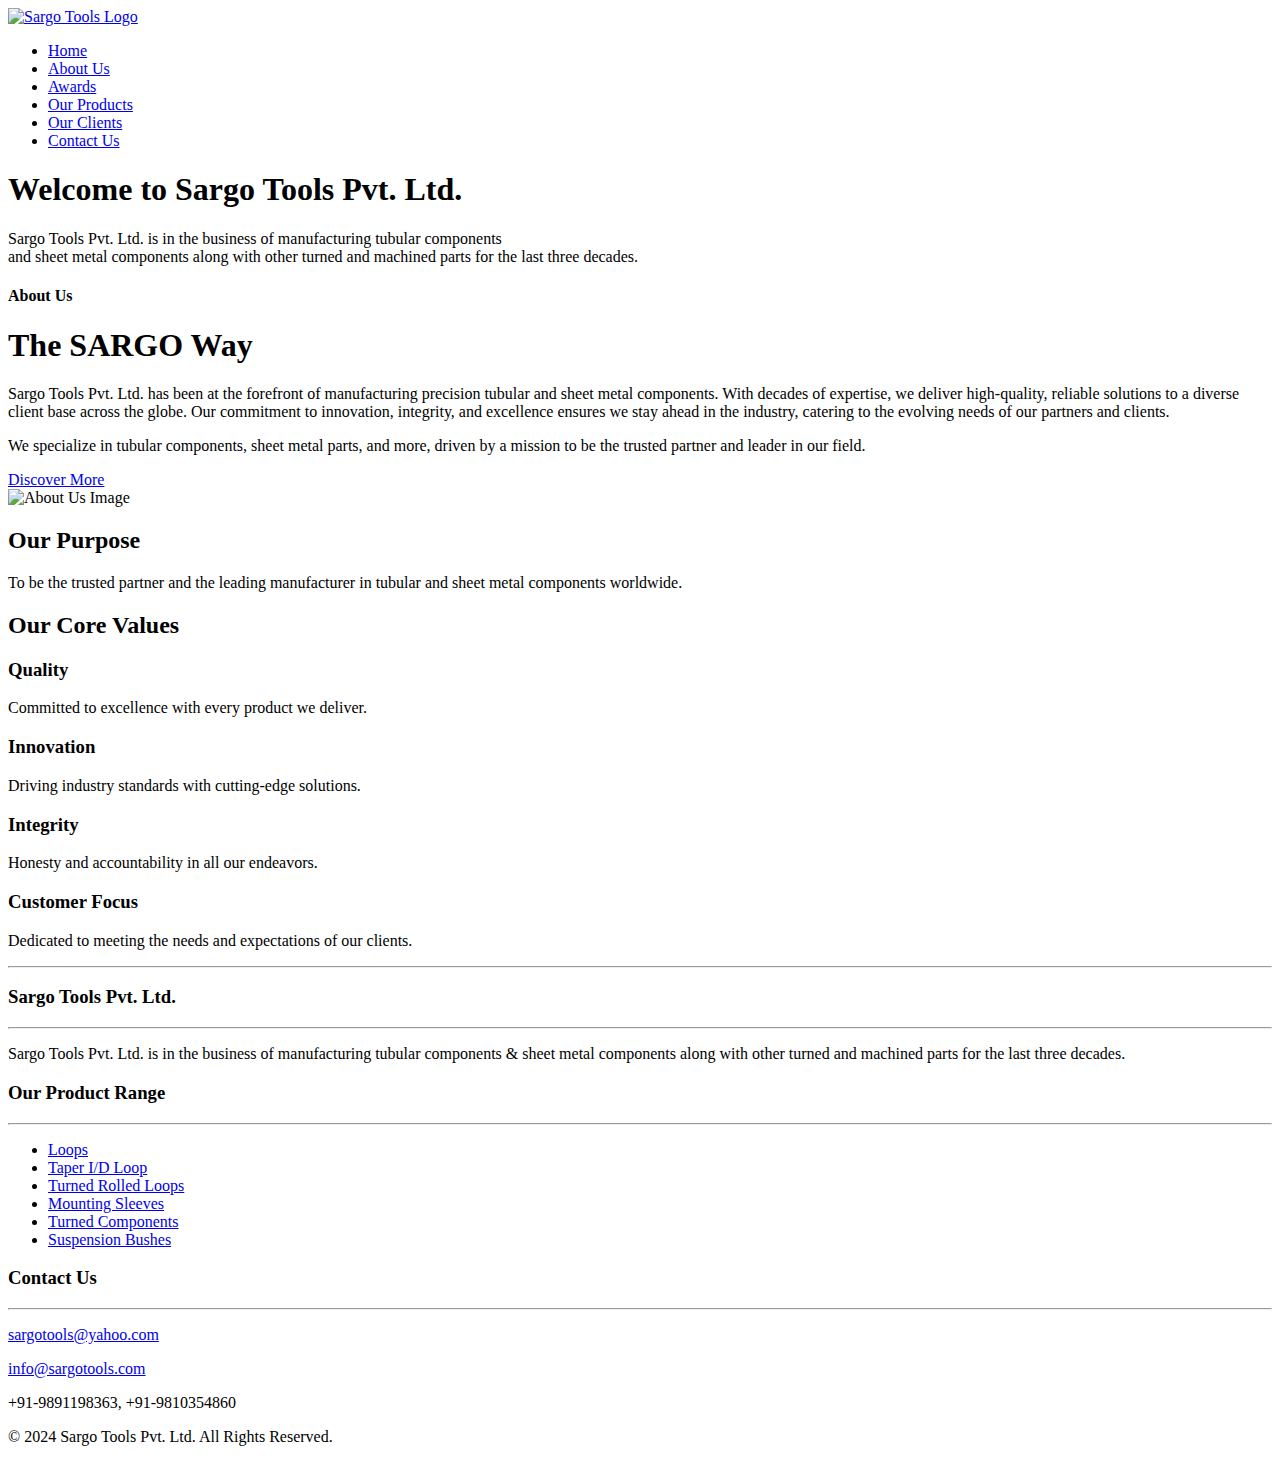
==== index.html @ a852495d "Add files via upload" ====
<!DOCTYPE html>
<html lang="en">
<head>
    <meta charset="UTF-8">
    <meta name="viewport" content="width=device-width, initial-scale=1.0">
    <title>Welcome to Sargo Tools Pvt. Ltd.</title>
    <link rel="stylesheet" href="css/styles.css">
    <link rel="stylesheet" href="css/index.css">
    <link href="https://fonts.googleapis.com/css2?family=Pacifico&display=swap" rel="stylesheet">
</head>
<body>
    <header>
        <div class="logo-container">
            <a href="index.html">
                <img src="images/logo.png" alt="Sargo Tools Logo" class="logo">
            </a>
        </div>
        <nav>
            <ul class="nav-list">
                <li><a href="index.html">Home</a></li>
                <li><a href="about.html">About Us</a></li>
                <li><a href="awards.html">Awards</a></li>
                <li><a href="products.html">Our Products</a></li>
                <li><a href="clients.html">Our Clients</a></li>
                <li><a href="contact.html">Contact Us</a></li>
            </ul>
        </nav>
    </header>
    <main>
        <!-- Hero Section -->
        <section class="hero-section">
            <div class="hero-text">
                <h1 class="animated-text">Welcome to Sargo Tools Pvt. Ltd.</h1>
                <p class="animated-paragraph">
                    Sargo Tools Pvt. Ltd. is in the business of manufacturing tubular components
                    <br> and sheet metal components along with other turned and machined parts for
                      the last three decades.
                </p>
            </div>
        </section>
      
        <!-- About Us Section -->
        <section class="about-us-section">
            <div class="about-container">
                <div class="about-content">
                    <h4>About Us</h4>
                    <h1>The SARGO Way</h1>
                    <p>Sargo Tools Pvt. Ltd. has been at the forefront of manufacturing precision tubular and sheet metal components. With decades of expertise, we deliver high-quality, reliable solutions to a diverse client base across the globe. Our commitment to innovation, integrity, and excellence ensures we stay ahead in the industry, catering to the evolving needs of our partners and clients.</p>
                    <p>We specialize in tubular components, sheet metal parts, and more, driven by a mission to be the trusted partner and leader in our field.</p>
                    <a href="about.html" class="btn-secondary">Discover More</a>
                </div>
                <div class="about-image">
                    <img src="images/about.jpg" alt="About Us Image">
                </div>
            </div>
        </section>

        <!-- Purpose Section -->
        <section class="purpose-section">
            <div class="overlay">
                <h2>Our Purpose</h2>
                <p>To be the trusted partner and the leading manufacturer in tubular and sheet metal components worldwide.</p>
            </div>
        </section>
        
        <!-- Core Values Section -->
        <section class="values-section">
            <h2>Our Core Values</h2>
            <div class="values-grid">
                <div class="value-card">
                    <h3>Quality</h3>
                    <p>Committed to excellence with every product we deliver.</p>
                </div>
                <div class="value-card">
                    <h3>Innovation</h3>
                    <p>Driving industry standards with cutting-edge solutions.</p>
                </div>
                <div class="value-card">
                    <h3>Integrity</h3>
                    <p>Honesty and accountability in all our endeavors.</p>
                </div>
                <div class="value-card">
                    <h3>Customer Focus</h3>
                    <p>Dedicated to meeting the needs and expectations of our clients.</p>
                </div>
            </div>
        </section>
    </main>
    <footer>
        <hr class="footer-underline">
        <div class="footer-container">
            <div class="footer-section">
                <h3>Sargo Tools Pvt. Ltd.</h3>
                <hr class="footer-underline">
                <p>Sargo Tools Pvt. Ltd. is in the business of manufacturing tubular components & sheet metal components along with other turned and machined parts for the last three decades.</p>
            </div>
            <div class="footer-section">
                <h3>Our Product Range</h3>
                <hr class="footer-underline">
                <ul>
                    <li><a href="products.html#loops">Loops</a></li>
                    <li><a href="products.html#taper-id-loop">Taper I/D Loop</a></li>
                    <li><a href="products.html#turned-rolled-loops">Turned Rolled Loops</a></li>
                    <li><a href="products.html#mounting-sleeves">Mounting Sleeves</a></li>
                    <li><a href="products.html#turned-components">Turned Components</a></li>
                    <li><a href="products.html#suspension-bushes">Suspension Bushes</a></li>
                </ul>
            </div>
            <div class="footer-section">
                <h3>Contact Us</h3>
                <hr class="footer-underline">
                <!-- <p>
                    <i class="icon-address"></i>
                    <a href="contact.html#unit1-map">Sargo Tools Pvt. Ltd. - Unit 1</a><br>
                    12/2, Mathura Road, Faridabad, Haryana - 121003
                </p>
                <p>
                    <i class="icon-address"></i>
                    <a href="contact.html#unit2-map">Sargo Tools Pvt. Ltd. - Unit 2</a><br>
                    Vill. JATOLA, TATARPUR Ind. Area, Palwal, Haryana - 121102
                </p> -->
                <p>
                    <i class="icon-email"></i>
                    <a href="mailto:sargotools@yahoo.com">sargotools@yahoo.com</a>
                </p>
                <p>
                    <i class="icon-email"></i>
                    <a href="mailto:info@sargotools.com">info@sargotools.com</a>
                </p>
                <p>
                    <i class="icon-phone"></i>
                    +91-9891198363, +91-9810354860
                </p>
            </div>
        </div>
        <div class="footer-bottom">
            <p>&copy; 2024 Sargo Tools Pvt. Ltd. All Rights Reserved.</p>
        </div>
    </footer>
    <script src="js/index.js"></script>
</body>
</html>
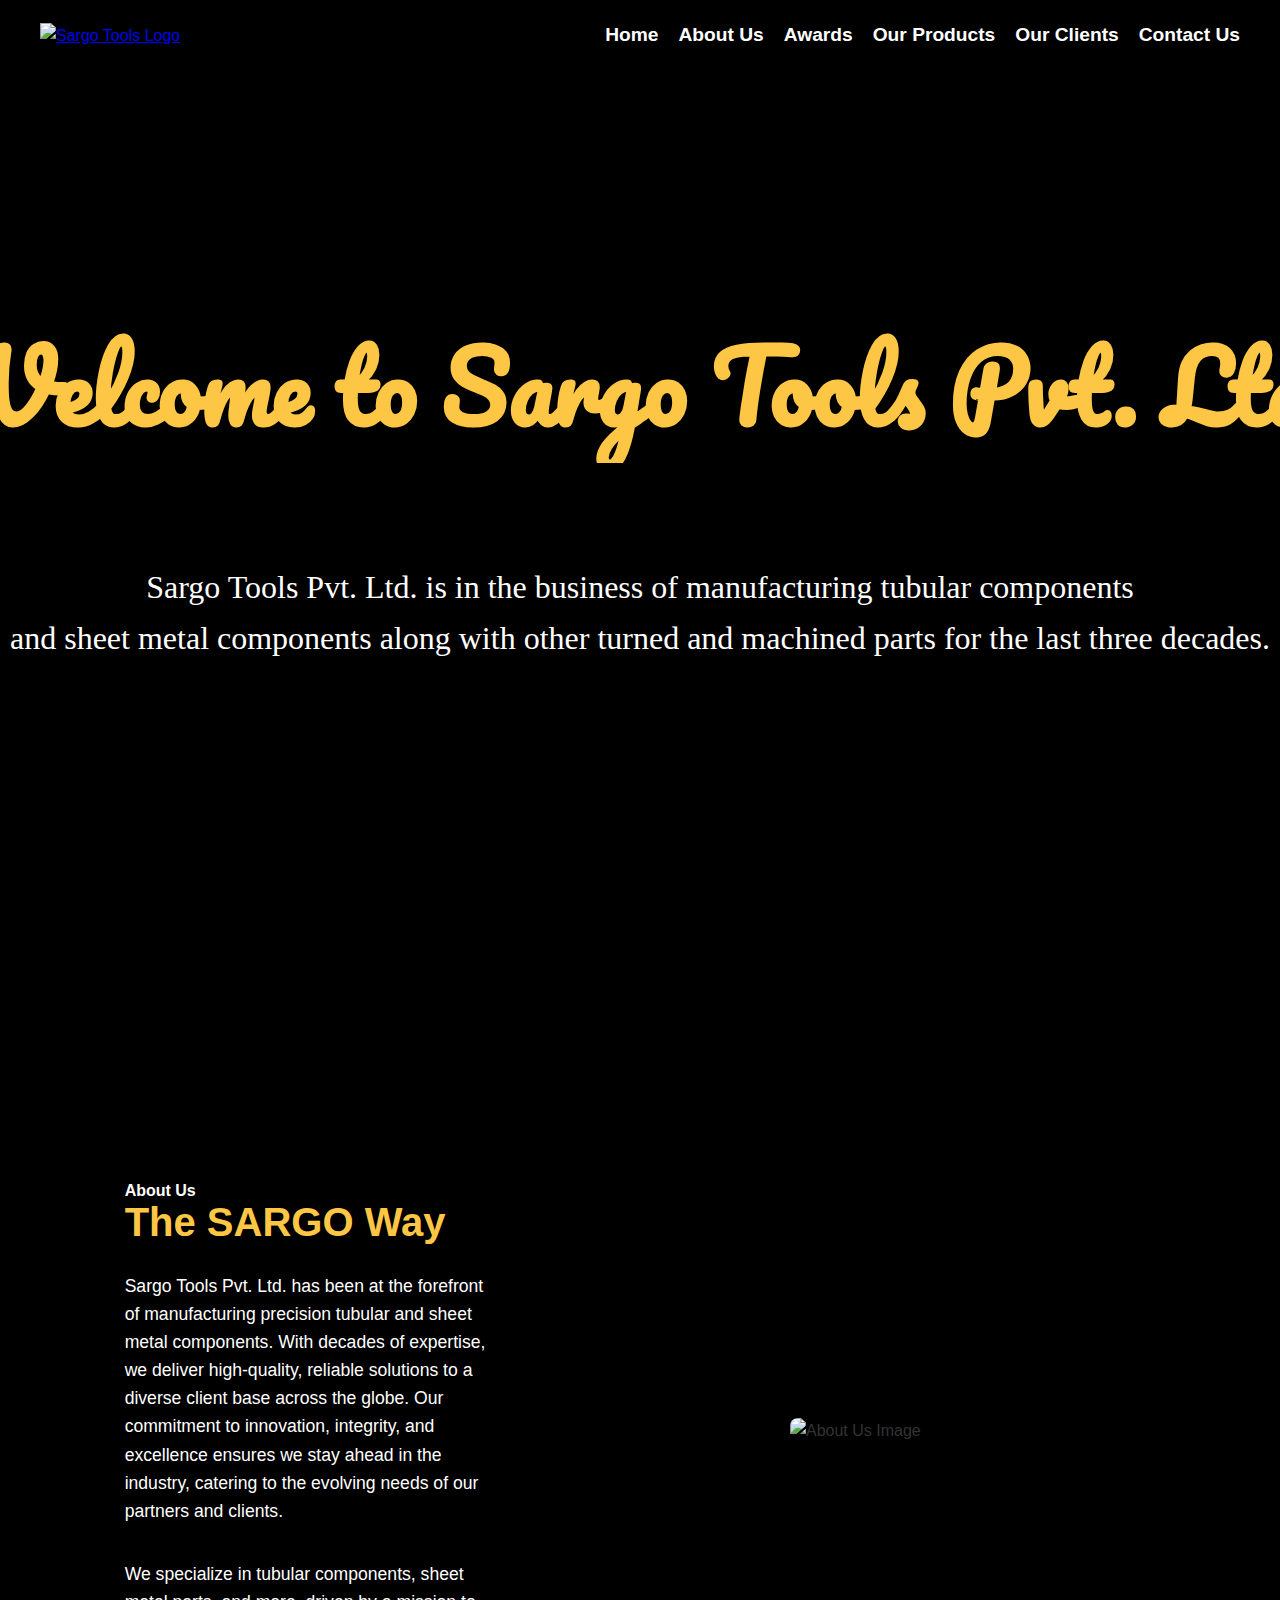
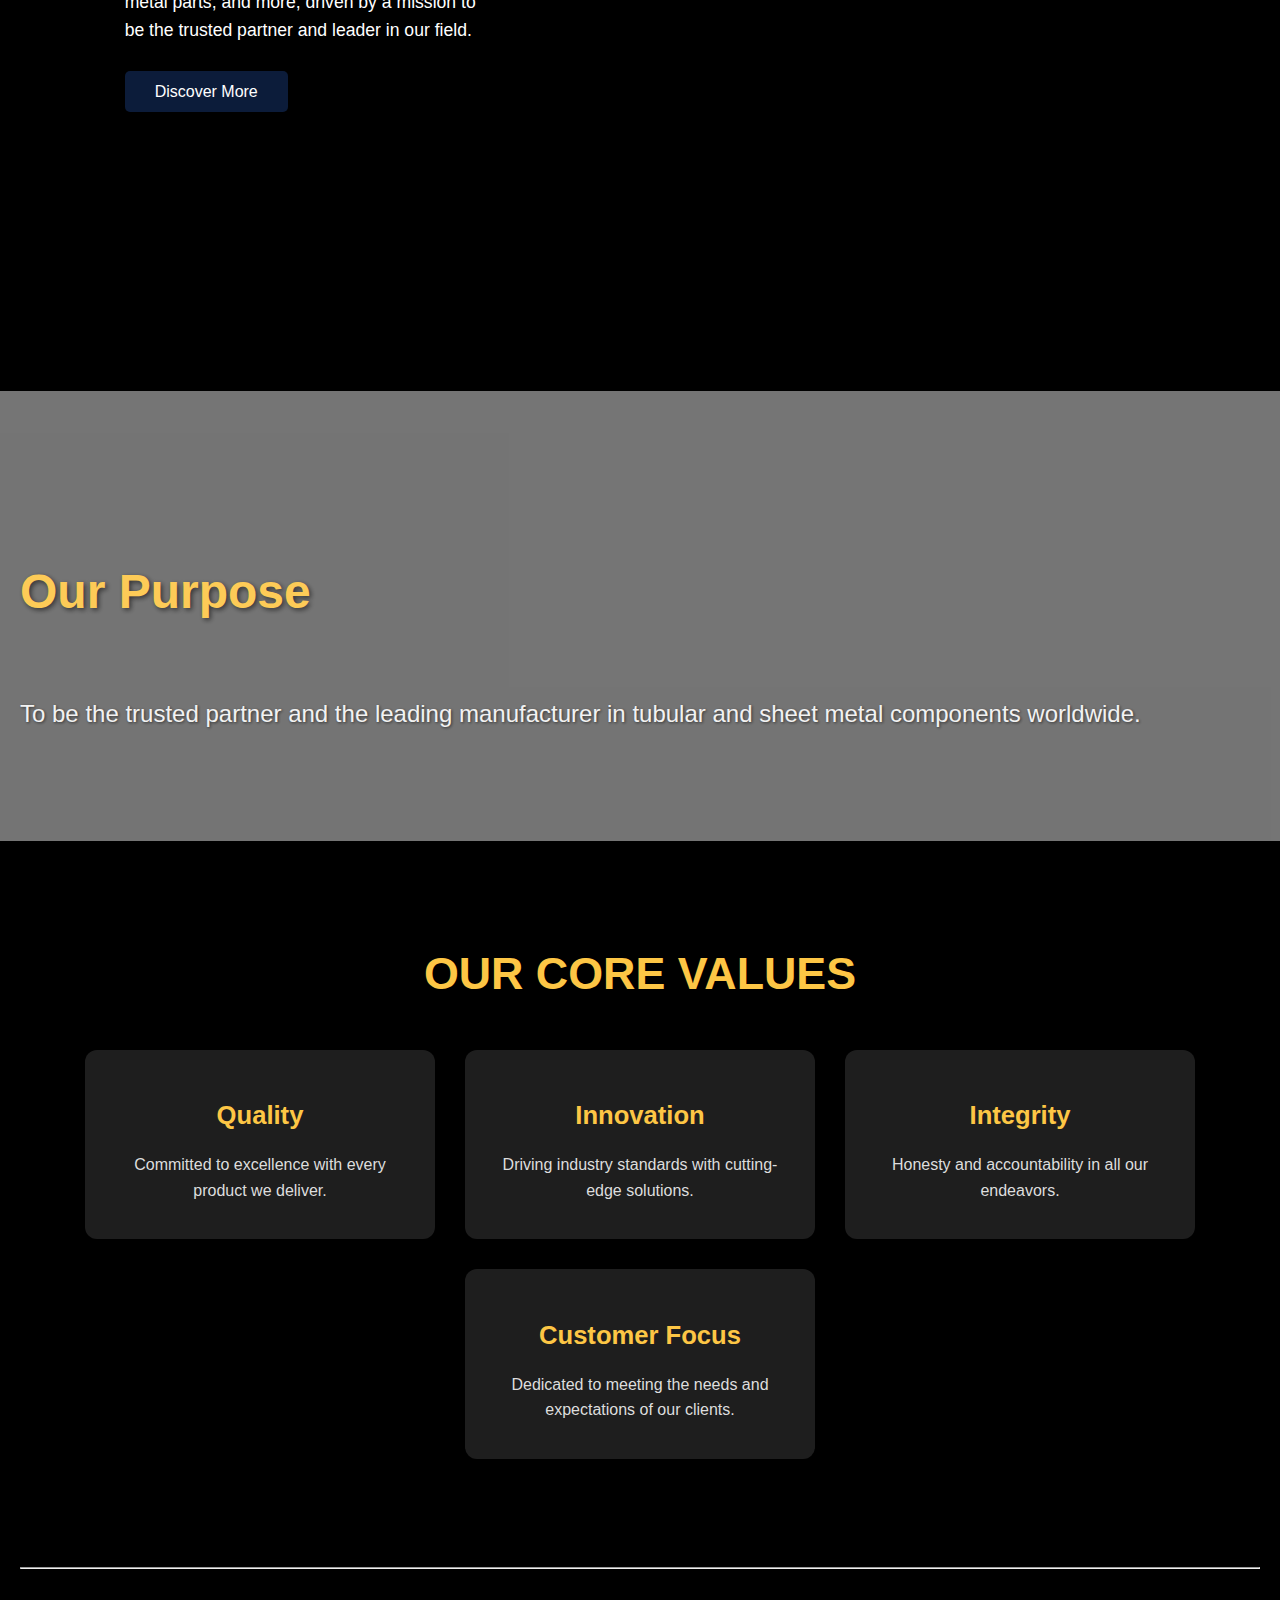
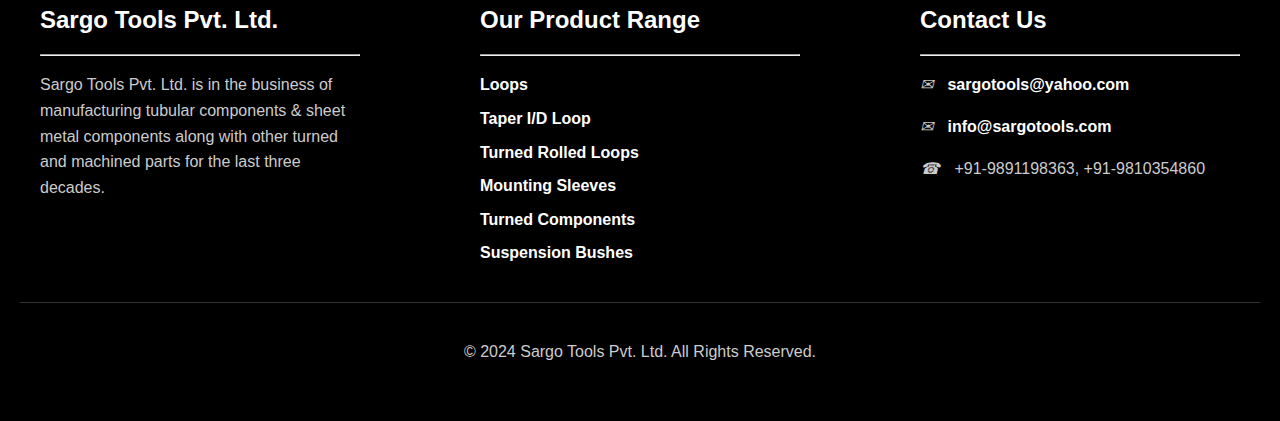
==== commit 3d64d69c: "Update index.html" ====
--- a/index.html
+++ b/index.html
@@ -4,15 +4,15 @@
     <meta charset="UTF-8">
     <meta name="viewport" content="width=device-width, initial-scale=1.0">
     <title>Welcome to Sargo Tools Pvt. Ltd.</title>
-    <link rel="stylesheet" href="css/styles.css">
-    <link rel="stylesheet" href="css/index.css">
+<!--     <link rel="stylesheet" href="css/styles.css"> -->
+    <link rel="stylesheet" href="index.css">
     <link href="https://fonts.googleapis.com/css2?family=Pacifico&display=swap" rel="stylesheet">
 </head>
 <body>
     <header>
         <div class="logo-container">
             <a href="index.html">
-                <img src="images/logo.png" alt="Sargo Tools Logo" class="logo">
+                <img src="logo.png" alt="Sargo Tools Logo" class="logo">
             </a>
         </div>
         <nav>
@@ -50,7 +50,7 @@
                     <a href="about.html" class="btn-secondary">Discover More</a>
                 </div>
                 <div class="about-image">
-                    <img src="images/about.jpg" alt="About Us Image">
+                    <img src="about.jpg" alt="About Us Image">
                 </div>
             </div>
         </section>
--- a/index.css
+++ b/index.css
@@ -0,0 +1,502 @@
+/* Reset and Base Styles */
+body {
+    margin: 0;
+    font-family: 'Arial', sans-serif;
+    line-height: 1.6;
+    color: #333;
+    transition: background-color 0.5s, color 0.5s;
+}
+
+/* Header and Navigation */
+header {
+    display: flex;
+    justify-content: space-between;
+    align-items: center;
+    padding: 20px 40px;
+    background: black;
+    box-shadow: 0 4px 10px rgba(0, 0, 0, 0.3);
+}
+
+.logo-container img {
+    max-height: 80px;
+    transition: transform 0.3s ease-in-out;
+}
+
+.logo-container img:hover {
+    transform: scale(1.1);
+}
+
+nav ul {
+    display: flex;
+    list-style: none;
+    padding: 0;
+    margin: 0;
+}
+
+nav ul li {
+    margin-left: 20px;
+}
+
+nav ul li a {
+    color: #ffffff;
+    text-decoration: none;
+    font-weight: bold;
+    font-size: 1.2em;
+    transition: color 0.3s;
+}
+
+nav ul li a:hover {
+    color: #fdc645;
+}
+
+/* Hero Carousel */
+/* .hero-carousel {
+    position: relative;
+    height: 1100px;
+    margin-top: 0px;
+    overflow: hidden;
+    display: flex;
+    align-items: center;
+}
+
+.carousel-slide {
+    position: absolute;
+    width: 100%;
+    height: 100%;
+    transition: transform 1s ease-in-out;
+    display: flex;
+    align-items: center;
+    justify-content: center;
+}
+
+.carousel-caption {
+    position: absolute;
+    bottom: 20px;
+    left: 20px;
+    color: #fff;
+    background: rgba(0, 0, 0, 0.6);
+    padding: 15px;
+    border-radius: 5px;
+}
+
+.hero-carousel img {
+    width: 100%;
+    height: 100%;
+    object-fit: cover;
+} */
+/* Hero Section */
+.hero-section {
+    position: relative;
+    height: 800px; /* Adjust height as needed */
+    background-color: #000000;
+    color: #fff;
+    display: flex;
+    justify-content: center;
+    align-items: center;
+    flex-direction: column;
+    text-align: center;
+    padding: 0 20px;
+    overflow: hidden;
+}
+
+.hero-text h1 {
+    font-family: 'Pacifico', cursive; /* Use a cursive font */
+    font-size: 6rem; /* Adjust font size */
+    color: #fdc645;
+    text-shadow: 0 3px 6px rgba(0, 0, 0, 0.5);
+    animation: typing-heading 5s steps(40, end), blink 0.1s step-end infinite;
+    white-space: nowrap;
+    overflow: hidden;
+    /* border-right: 4px solid rgba(253, 198, 69, 0.75); Simulates a blinking cursor */
+    display: inline-block;
+    margin-bottom: 60px;
+}
+
+.animated-paragraph {
+    font-family: 'Ariel', cursive; /* Same font as heading */
+    font-size: 2rem;
+    color: #ffffff; /* Match color with heading */
+    text-shadow: 0 3px 6px rgba(0, 0, 0, 0.5);
+    max-width: 1200; /* Restrict paragraph width */
+    line-height: 1.6;
+    animation: typing-paragraph 2.5s steps(240, end), blink 0.8s step-end infinite; /* Longer duration for full rendering */
+    white-space: nowrap;
+    overflow: hidden;
+    /* border-right: 4px solid rgba(253, 198, 69, 0.75); Simulates a blinking cursor */
+}
+
+/* Animations */
+@keyframes typing-heading {
+    from {
+        width: 0;
+    }
+    to {
+        width: 100%; /* Matches the width of the heading */
+    }
+}
+
+@keyframes typing-paragraph {
+    from {
+        width: 0;
+    }
+    to {
+        width: 100%; /* Matches the full width of the paragraph */
+    }
+}
+
+@keyframes blink {
+    from {
+        border-color: rgba(253, 198, 69, 0.75);
+    }
+    to {
+        border-color: transparent;
+    }
+}
+
+
+
+
+@keyframes fadeInUp {
+    from {
+        opacity: 0;
+        transform: translateY(20px);
+    }
+    to {
+        opacity: 1;
+        transform: translateY(0);
+    }
+}
+
+
+/* About Us Section */
+.about-us-section {
+    display: flex;
+    padding: 60px 20px;
+    gap: 40px;
+    height: 1000px;
+    align-items: center;
+    justify-content: center;
+    flex-wrap: wrap;
+    background-color: #000000;
+}
+
+.about-container {
+    display: flex;
+    flex-wrap: wrap;
+    gap: 300px;
+    align-items: center;
+    justify-content: center;
+    max-width: 1200px;
+}
+
+.about-content {
+    max-width: 600px;
+    flex: 1;
+}
+
+.about-content h1 {
+    font-size: 2.5em;
+    margin-bottom: 15px;color: #fdc645;
+}
+
+.about-content h4 {
+    font-size: 1em;
+    margin-bottom: -40px;
+    color: rgb(255, 255, 255);
+}
+
+.about-content p {
+    margin-bottom: 35px;
+    font-size: 1.1em;
+    line-height: 1.6;
+    color: #ffffff
+    
+}
+
+.about-content .btn-secondary {
+    padding: 12px 30px;
+    background-color: #0c1c3a;
+    color: #fff;
+    text-decoration: none;
+    border-radius: 5px;
+    transition: background-color 0.3s, transform 0.3s;
+}
+
+.about-content .btn-secondary:hover {
+    background-color: #fdc645;
+    transform: translateY(-2px);
+}
+
+.about-image {
+    flex: 1;
+    max-width: 500px;
+}
+
+.about-image img {
+    max-width: 100%;
+    border-radius: 8px;
+    box-shadow: 0 4px 8px rgba(0, 0, 0, 0.3);
+ }
+
+
+/* Animations */
+@keyframes fadeInDown {
+    from {
+        opacity: 0;
+        transform: translateY(-20px);
+    }
+    to {
+        opacity: 1;
+        transform: translateY(0);
+    }
+}
+
+@keyframes fadeInUp {
+    from {
+        opacity: 0;
+        transform: translateY(20px);
+    }
+    to {
+        opacity: 1;
+        transform: translateY(0);
+    }
+}
+
+
+/* Purpose Section */
+.purpose-section {
+    position: relative;
+    height: 450px;
+    background-image: url('../images/purpose2.jpeg');
+    background-size: cover;
+    background-position: center;
+    background-repeat: no-repeat;
+    display: flex;
+    opacity: 0.9;
+    justify-content: left;
+    align-items: left;
+    padding: 0 50px;
+}
+
+.purpose-section .overlay {
+    position: absolute;
+    top: 0;
+    left: 0;
+    width: 100%;
+    height: 100%;
+    background: rgba(0, 0, 0, 0.6);
+    display: flex;
+    flex-direction: column;
+    justify-content: center;
+    text-align: left;
+    padding: 20px;
+    animation: fadeIn 1.2s ease-in-out;
+}
+
+.purpose-section h2 {
+    font-size: 3rem;
+    font-weight: bold;
+    color: #fdc645;
+    text-shadow: 2px 2px 5px rgba(0, 0, 0, 0.7);
+}
+
+.purpose-section p {
+    font-size: 1.5rem;
+    line-height: 1.6;
+    color: #f1f1f1;
+    text-shadow: 1px 1px 3px rgba(0, 0, 0, 0.7);
+}
+
+/* Core Values Section */
+.values-section {
+    padding: 60px 20px;
+    background: black;
+    text-align: center;
+    color: #ffffff;
+}
+
+.values-section h2 {
+    font-size: 2.8em;
+    margin-bottom: 40px;
+    text-transform: uppercase;
+    color: #fdc645;
+    animation: fadeIn 1.2s ease-in-out;
+}
+
+.values-grid {
+    display: flex;
+    gap: 30px;
+    justify-content: center;
+    flex-wrap: wrap;
+}
+
+.value-card {
+    background: #1e1e1e;
+    padding: 20px 25px;
+    border-radius: 12px;
+    text-align: center;
+    width: 300px;
+    box-shadow: 0 8px 15px rgba(0, 0, 0, 0.5);
+    transition: transform 0.3s, box-shadow 0.3s;
+}
+
+.value-card:hover {
+    transform: translateY(-10px);
+    box-shadow: 0 12px 20px rgba(0, 0, 0, 0.8);
+    border: 2px solid #fdc645;
+}
+
+.value-card h3 {
+    margin-bottom: 15px;
+    font-size: 1.6em;
+    color: #fdc645;
+}
+
+.value-card p {
+    font-size: 1em;
+    color: #dddddd;
+}
+
+/* Footer */
+footer {
+    background-color: #000000; /* Dark background */
+    color: #f1f1f1; /* Light text */
+    padding: 40px 20px;
+}
+
+.footer-container {
+    display: flex;
+    justify-content: space-between;
+    flex-wrap: wrap;
+    gap: 120px;
+    max-width: 1200px;
+    margin: 0 auto;
+}
+
+.footer-section {
+    flex: 1;
+    min-width: 300px;
+}
+
+.footer-section h3 {
+    font-size: 1.5em;
+    color: #ffffff;
+    margin-bottom: 15px;
+}
+
+.footer-section p,
+.footer-section li {
+    font-size: 1em;
+    color: #cccccc;
+    line-height: 1.6;
+}
+
+.footer-section ul {
+    list-style: none;
+    padding: 0;
+}
+
+.footer-section ul li {
+    margin-bottom: 8px;
+}
+
+.footer-section ul li a,
+.footer-section p a {
+    color: #ffffff; /* Yellow link color */
+    text-decoration: none;
+    font-weight: bold;
+}
+
+.footer-section ul li a:hover,
+.footer-section p a:hover {
+    color: #fdc645; /* Highlight white on hover */
+    text-decoration: underline;
+    
+}
+
+.footer-bottom {
+    text-align: center;
+    border-top: 1px solid #333;
+    padding-top: 20px;
+    margin-top: 20px;
+    color: #cccccc;
+}
+
+.footer-bottom a {
+    color: #fdc645;
+    text-decoration: none;
+    font-weight: bold;
+}
+
+.footer-bottom a:hover {
+    text-decoration: underline;
+}
+
+.footer-links {
+    margin-top: 10px;
+}
+
+.footer-links a {
+    color: #cccccc;
+    text-decoration: none;
+    margin: 0 5px;
+}
+
+.footer-links a:hover {
+    color: #ffffff;
+    text-decoration: underline;
+}
+
+/* Icons */
+.icon-address:before {
+    content: '\1F3E0'; /* Unicode for house icon */
+    margin-right: 10px;
+}
+
+.icon-email:before {
+    content: '\2709'; /* Unicode for envelope icon */
+    margin-right: 10px;
+}
+
+.icon-phone:before {
+    content: '\260E'; /* Unicode for telephone icon */
+    margin-right: 10px;
+}
+
+/* Animations */
+@keyframes fadeInUp {
+    from {
+        opacity: 0;
+        transform: translateY(20px);
+    }
+    to {
+        opacity: 1;
+        transform: translateY(0);
+    }
+}
+@keyframes typing-heading {
+    from {
+        width: 0;
+    }
+    to {
+        width: 100%;
+    }
+}
+
+@keyframes typing-paragraph {
+    from {
+        width: 0;
+    }
+    to {
+        width: 100%;
+    }
+}
+
+@keyframes blink {
+    from {
+        border-color: rgba(253, 198, 69, 0.75);
+    }
+    to {
+        border-color: transparent;
+    }
+}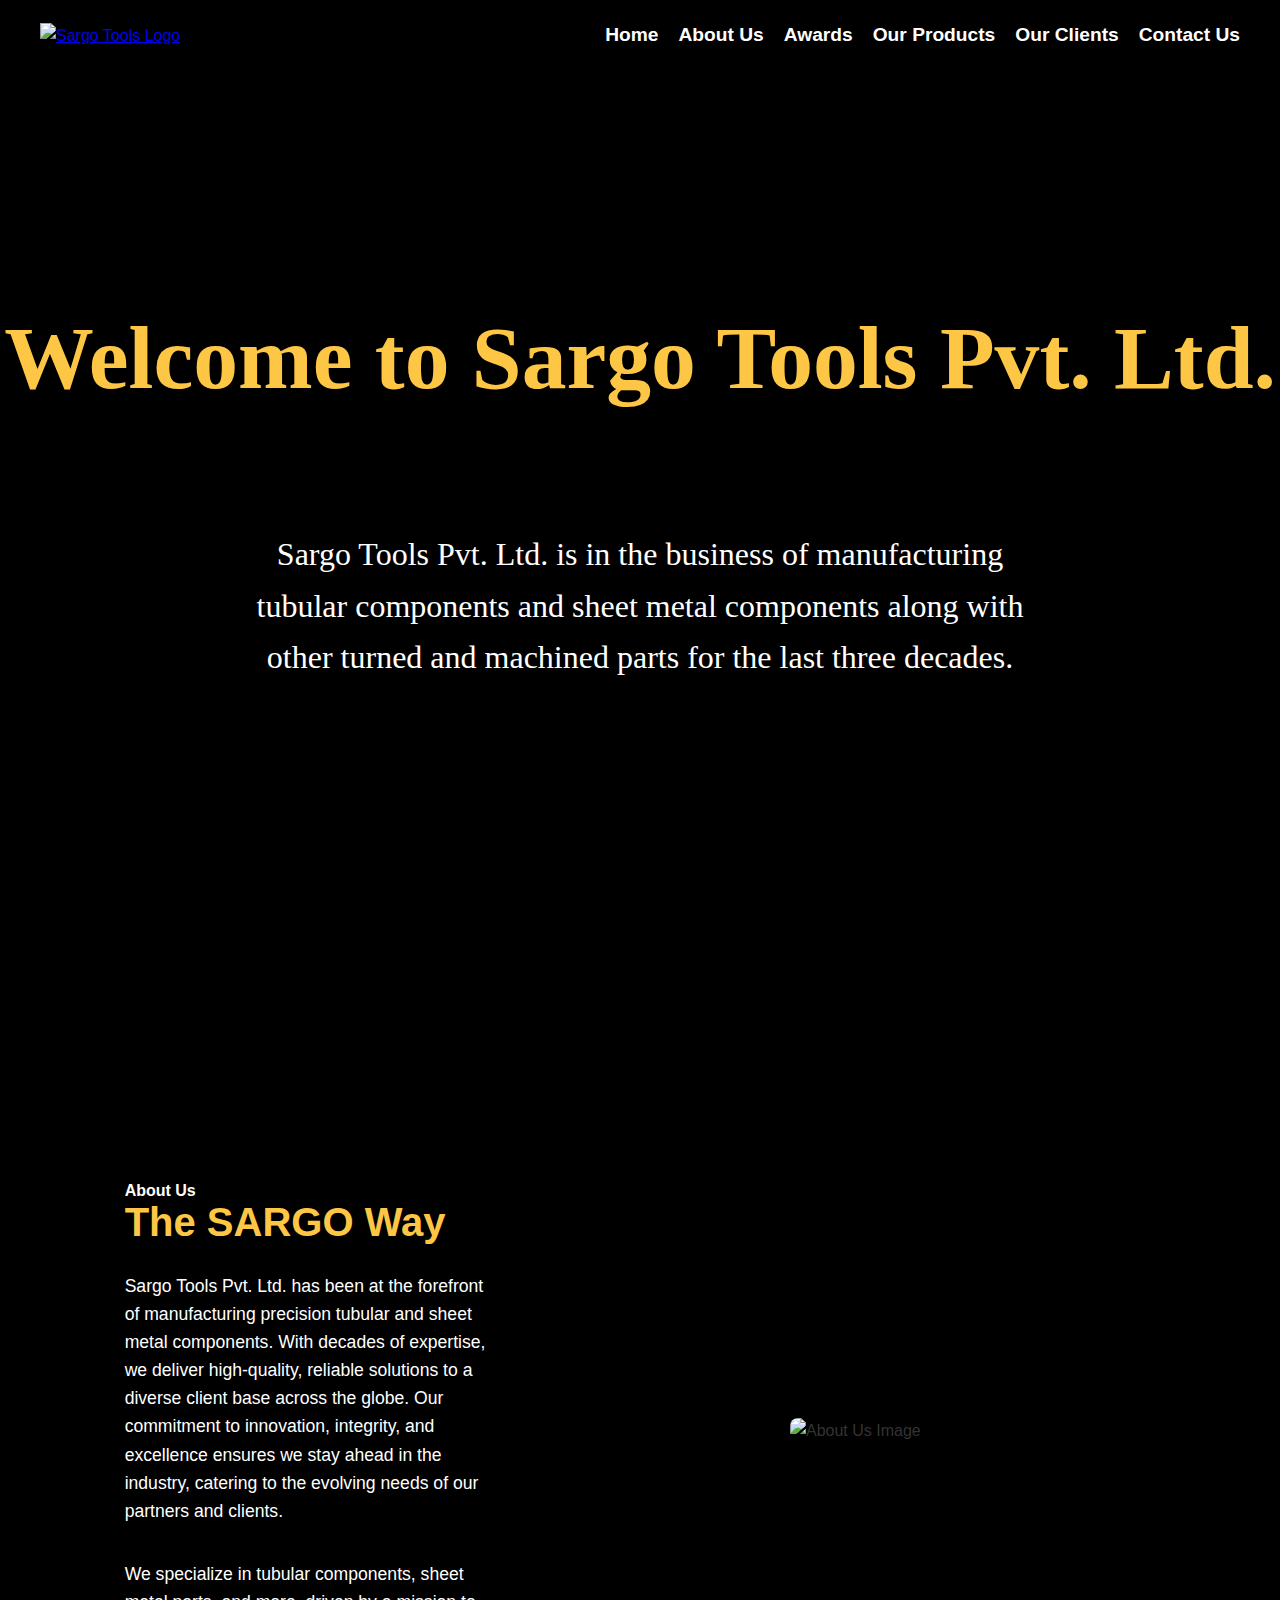
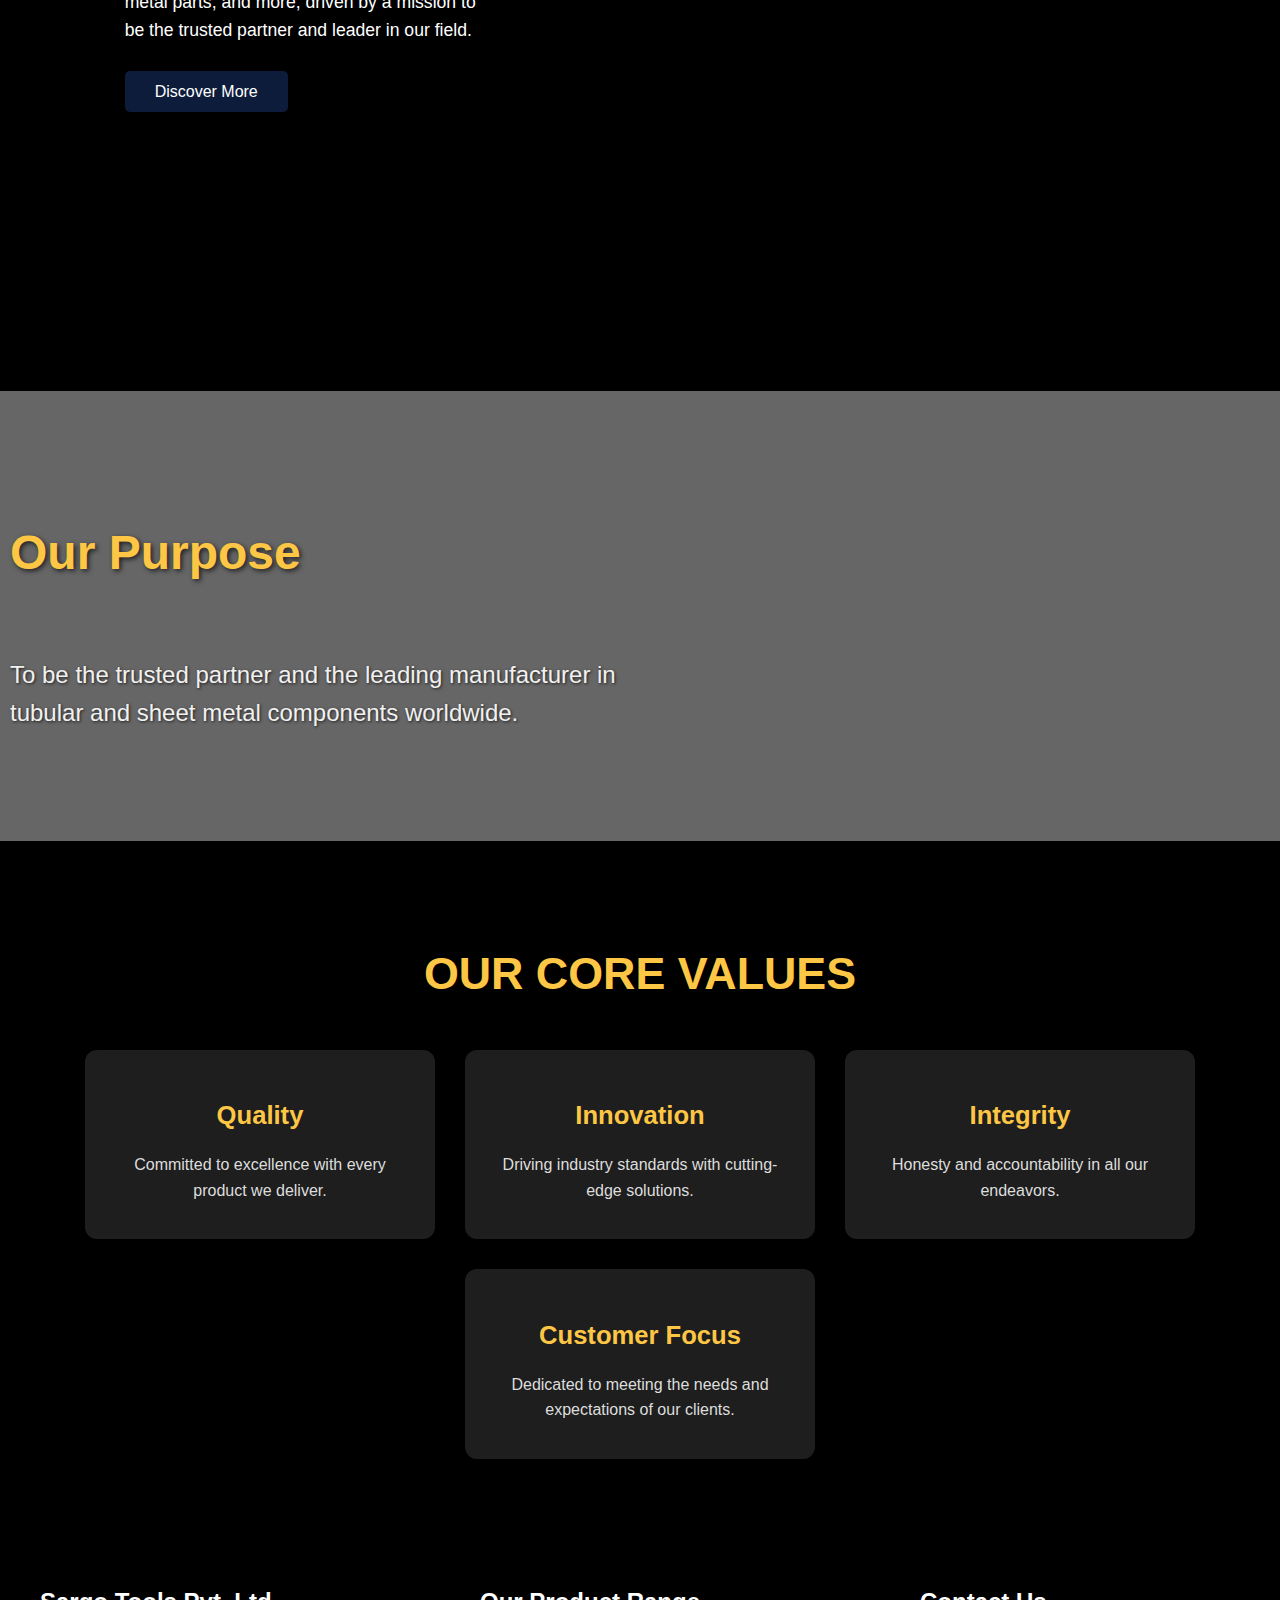
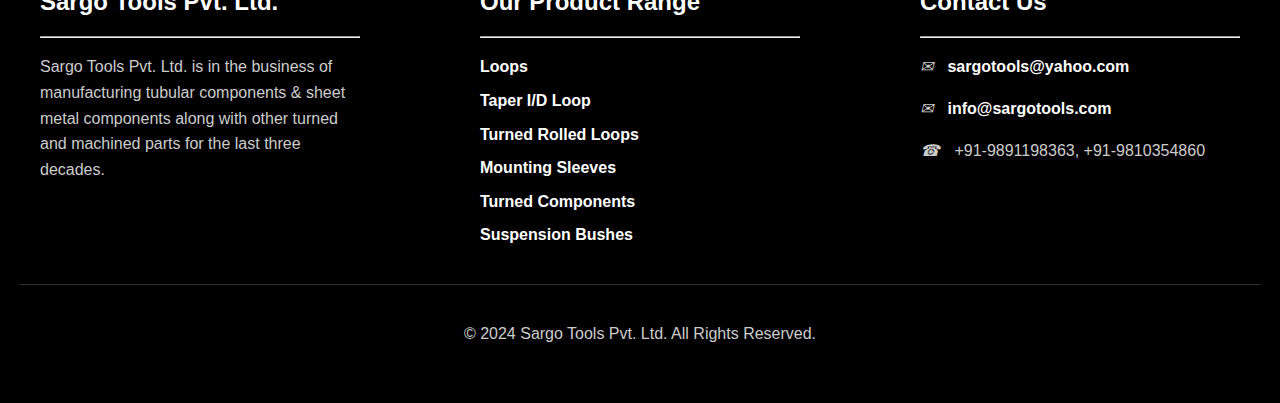
==== commit e5d14cb7: "Update index.html" ====
--- a/index.html
+++ b/index.html
@@ -4,9 +4,8 @@
     <meta charset="UTF-8">
     <meta name="viewport" content="width=device-width, initial-scale=1.0">
     <title>Welcome to Sargo Tools Pvt. Ltd.</title>
-<!--     <link rel="stylesheet" href="css/styles.css"> -->
     <link rel="stylesheet" href="index.css">
-    <link href="https://fonts.googleapis.com/css2?family=Pacifico&display=swap" rel="stylesheet">
+    <!-- <link href="https://fonts.googleapis.com/css2?family=Pacifico&display=swap" rel="stylesheet"> -->
 </head>
 <body>
     <header>
@@ -15,8 +14,13 @@
                 <img src="logo.png" alt="Sargo Tools Logo" class="logo">
             </a>
         </div>
+        <div class="hamburger" id="hamburger">
+            <div class="bar"></div>
+            <div class="bar"></div>
+            <div class="bar"></div>
+        </div>
         <nav>
-            <ul class="nav-list">
+            <ul class="nav-list" id="nav-list">
                 <li><a href="index.html">Home</a></li>
                 <li><a href="about.html">About Us</a></li>
                 <li><a href="awards.html">Awards</a></li>
@@ -26,14 +30,15 @@
             </ul>
         </nav>
     </header>
+    
     <main>
         <!-- Hero Section -->
         <section class="hero-section">
             <div class="hero-text">
                 <h1 class="animated-text">Welcome to Sargo Tools Pvt. Ltd.</h1>
                 <p class="animated-paragraph">
-                    Sargo Tools Pvt. Ltd. is in the business of manufacturing tubular components
-                    <br> and sheet metal components along with other turned and machined parts for
+                    Sargo Tools Pvt. Ltd. is in the business of manufacturing <br> tubular components
+                    and sheet metal components along with <br> other turned and machined parts for
                       the last three decades.
                 </p>
             </div>
@@ -59,7 +64,7 @@
         <section class="purpose-section">
             <div class="overlay">
                 <h2>Our Purpose</h2>
-                <p>To be the trusted partner and the leading manufacturer in tubular and sheet metal components worldwide.</p>
+                <p>To be the trusted partner and the leading manufacturer in <br> tubular and sheet metal components worldwide.</p>
             </div>
         </section>
         
@@ -87,7 +92,6 @@
         </section>
     </main>
     <footer>
-        <hr class="footer-underline">
         <div class="footer-container">
             <div class="footer-section">
                 <h3>Sargo Tools Pvt. Ltd.</h3>
@@ -118,6 +122,11 @@
                     <i class="icon-address"></i>
                     <a href="contact.html#unit2-map">Sargo Tools Pvt. Ltd. - Unit 2</a><br>
                     Vill. JATOLA, TATARPUR Ind. Area, Palwal, Haryana - 121102
+                </p>
+                <p>
+                    <i class="icon-address"></i>
+                    <a href="contact.html#unit3-map">Sargo Tools Pvt. Ltd. - Unit 3</a><br>
+                    Plot no. 884, IMT Main Rd, Sector 69, Faridabad, Haryana - 121004
                 </p> -->
                 <p>
                     <i class="icon-email"></i>
@@ -137,6 +146,6 @@
             <p>&copy; 2024 Sargo Tools Pvt. Ltd. All Rights Reserved.</p>
         </div>
     </footer>
-    <script src="js/index.js"></script>
+    <script src="index.js"></script>
 </body>
 </html>
--- a/index.css
+++ b/index.css
@@ -48,6 +48,65 @@
 nav ul li a:hover {
     color: #fdc645;
 }
+
+/* Hamburger Menu */
+/* Hamburger Menu */
+.hamburger {
+    display: none;
+    flex-direction: column;
+    cursor: pointer;
+    padding: 10px;
+    position: absolute;
+    right: 20px;
+    top: 35px;
+    z-index: 1000;
+}
+
+.hamburger .bar {
+    width: 25px;
+    height: 3px;
+    background-color: #fff;
+    margin: 4px 0;
+    transition: all 0.3s ease;
+}
+
+@media (max-width: 768px) {
+    .hamburger {
+        display: flex;
+    }
+
+    nav ul {
+        display: none;
+        flex-direction: column;
+        background-color: #000;
+        position: absolute;
+        top: 60px;
+        right: 0;
+        width: 100%;
+        z-index: 999;
+        padding: 10px 0;
+    }
+
+    nav ul.show {
+        display: flex;
+    }
+
+    nav ul li {
+        margin: 10px 0;
+        text-align: center;
+    }
+
+    nav ul li a {
+        font-size: 1.5em;
+        color: #fff;
+    }
+
+    nav ul li a:hover {
+        color: #fdc645;
+    }
+}
+
+
 
 /* Hero Carousel */
 /* .hero-carousel {
@@ -100,8 +159,8 @@
 }
 
 .hero-text h1 {
-    font-family: 'Pacifico', cursive; /* Use a cursive font */
-    font-size: 6rem; /* Adjust font size */
+    font-family: 'Ariel'; /* Use a cursive font */
+    font-size: 5.6rem; /* Adjust font size */
     color: #fdc645;
     text-shadow: 0 3px 6px rgba(0, 0, 0, 0.5);
     animation: typing-heading 5s steps(40, end), blink 0.1s step-end infinite;
@@ -113,7 +172,7 @@
 }
 
 .animated-paragraph {
-    font-family: 'Ariel', cursive; /* Same font as heading */
+    font-family: 'Ariel'; /* Same font as heading */
     font-size: 2rem;
     color: #ffffff; /* Match color with heading */
     text-shadow: 0 3px 6px rgba(0, 0, 0, 0.5);
@@ -266,18 +325,18 @@
 /* Purpose Section */
 .purpose-section {
     position: relative;
+    /* width: 100%; Ensure it takes full width */
     height: 450px;
-    background-image: url('../images/purpose2.jpeg');
-    background-size: cover;
-    background-position: center;
+     background-image: url('purpose2.jpeg');
+    background-size: cover; /* Make the image cover the section without grey space */
+    background-position: center; /* Center the image */
     background-repeat: no-repeat;
     display: flex;
-    opacity: 0.9;
-    justify-content: left;
-    align-items: left;
-    padding: 0 50px;
-}
-
+    justify-content: center;
+    align-items: center;
+    padding: 0 20px; /* Adjust padding for better text placement */
+    box-sizing: border-box; /* Include padding within the width */
+}
 .purpose-section .overlay {
     position: absolute;
     top: 0;
@@ -289,7 +348,7 @@
     flex-direction: column;
     justify-content: center;
     text-align: left;
-    padding: 20px;
+    /* padding: 20px; */
     animation: fadeIn 1.2s ease-in-out;
 }
 
@@ -298,6 +357,7 @@
     font-weight: bold;
     color: #fdc645;
     text-shadow: 2px 2px 5px rgba(0, 0, 0, 0.7);
+    margin-left: 10px;
 }
 
 .purpose-section p {
@@ -305,6 +365,7 @@
     line-height: 1.6;
     color: #f1f1f1;
     text-shadow: 1px 1px 3px rgba(0, 0, 0, 0.7);
+    margin-left: 10px;
 }
 
 /* Core Values Section */
@@ -463,6 +524,7 @@
     margin-right: 10px;
 }
 
+
 /* Animations */
 @keyframes fadeInUp {
     from {
@@ -499,4 +561,149 @@
     to {
         border-color: transparent;
     }
-}+}
+
+/* Responsive Styles */
+
+@media (max-width: 1200px) {
+    .about-container {
+        gap: 200px;
+    }
+}
+
+@media (max-width: 768px) {
+
+    .purpose-section {
+        height: 300px; /* Allow the height to adjust dynamically */
+        width: 400px;
+        /* background-size: contain; Ensure the entire image fits within the section */
+        /* background-position: top center; Adjust position for better alignment */
+        padding: 20px; 
+    }
+
+    .purpose-section p{
+        font-size: 0.8rem;
+    }
+
+    /* Footer Adjustments */
+    .footer-container {
+        flex-direction: column;
+        gap: 20px;
+    }
+
+    .footer-section {
+        text-align: center;
+    }
+
+    /* Hero Section */
+    .hero-section {
+        height: 500px;
+        padding: 20px;
+    }
+
+    .hero-text h1 {
+        font-size: 2rem;
+    }
+
+    .hero-text p {
+        font-size: 1rem;
+    }
+
+    /* About Section */
+    .about-container {
+        flex-direction: column;
+        text-align: center;
+    }
+
+    .about-content h1 {
+        font-size: 2rem;
+        margin-top: 50px;
+    }
+
+    .about-content p {
+        font-size: 0.9rem;
+    }
+
+    /* Values Section */
+    .value-card {
+        width: 100%;
+        margin-bottom: 20px;
+    }
+}
+
+@media (max-width: 480px) {
+    /* Footer Adjustments */
+    .footer-section h3 {
+        font-size: 1.2em;
+    }
+
+    .footer-section p,
+    .footer-section li {
+        font-size: 0.9em;
+    }
+
+    /* Header Adjustments */
+    header {
+        padding: 10px 20px;
+    }
+
+    
+    /* Hero Section */
+    .hero-section {
+        height: 400px;
+    }
+
+    .hero-text h1 {
+        font-size: 1.8rem;
+    }
+
+    .hero-text p {
+        font-size: 0.9rem;
+    }
+
+    /* About Section */
+    .about-content h1 {
+        font-size: 1.5rem;
+    }
+
+    .about-content p {
+        font-size: 0.8rem;
+    }
+
+    .about-image img {
+        width: 90%;
+    }
+
+    /* Purpose Section */
+    .purpose-section h2 {
+        font-size: 1.8rem;
+    }
+
+    .purpose-section p {
+        font-size: 0.9rem;
+    }
+
+    /* Values Section */
+    .values-section h2 {
+        font-size: 1.8rem;
+    }
+
+    .value-card {
+        width: 100%;
+    }
+
+    /* Footer Links */
+    .footer-links {
+        flex-direction: column;
+        gap: 10px;
+    }
+
+    .purpose-section {
+        height: 300px;
+        width: 410px;
+        /* background-size: auto; Keeps the image fully visible */
+        background-position: center; /* Center-align the image */
+        padding: 10px; /* Reduce padding for very small screens */
+    }
+}
+
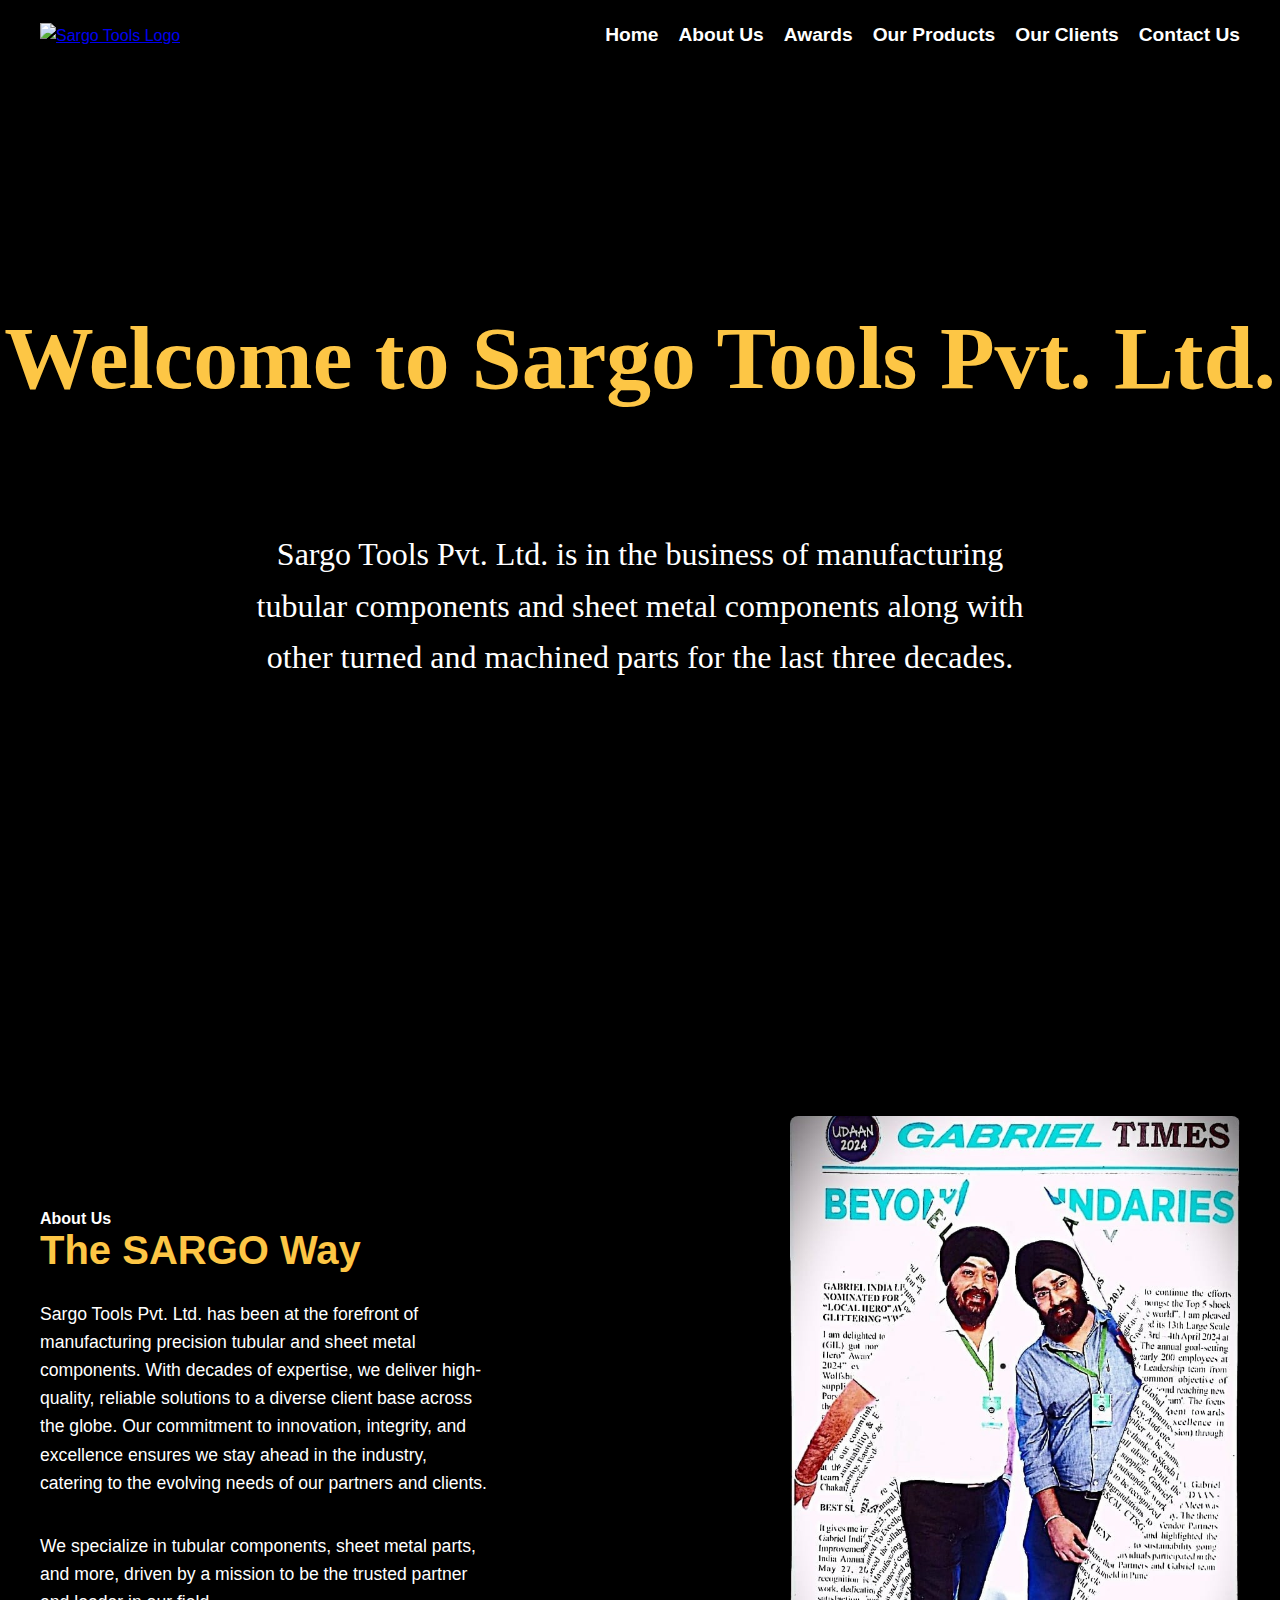
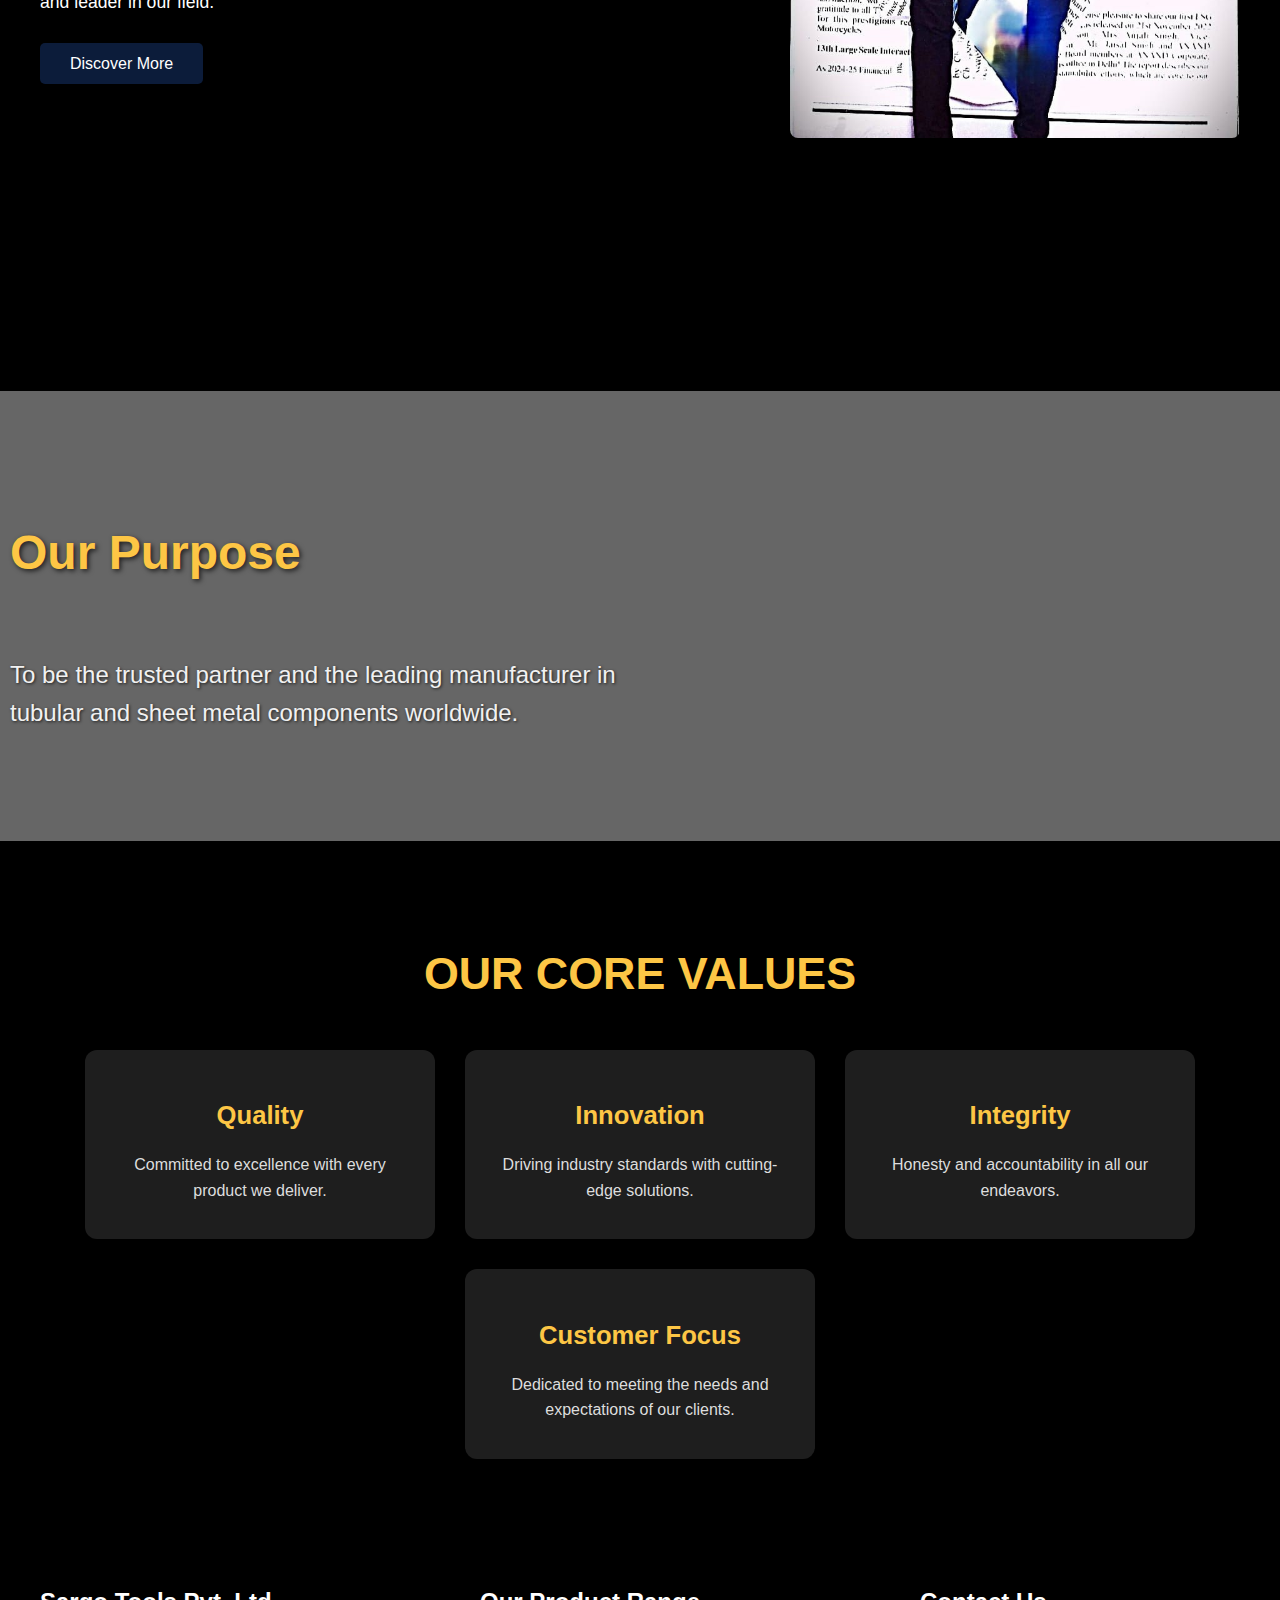
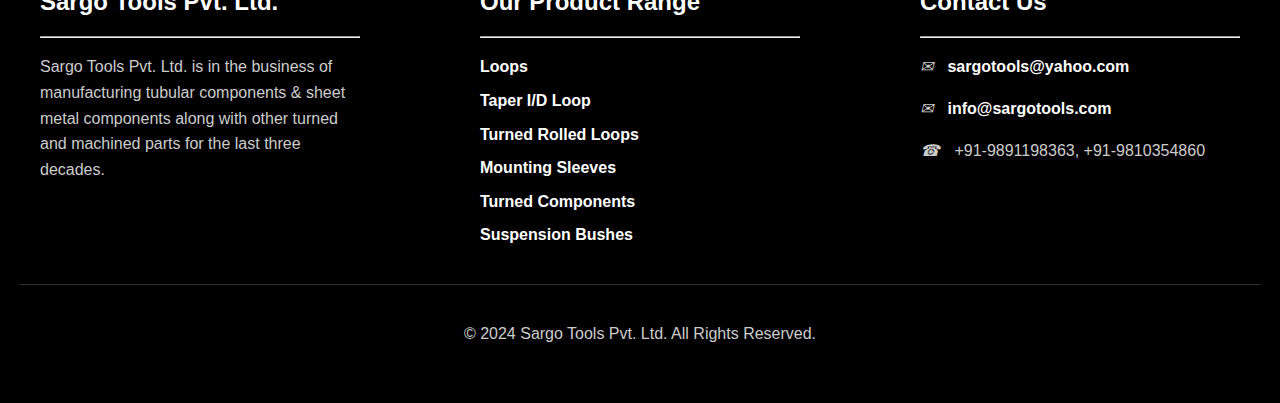
==== commit 4d6f606d: "Update index.html" ====
--- a/index.html
+++ b/index.html
@@ -55,7 +55,7 @@
                     <a href="about.html" class="btn-secondary">Discover More</a>
                 </div>
                 <div class="about-image">
-                    <img src="about.jpg" alt="About Us Image">
+                    <img src="index_about.jpg" alt="About Us Image">
                 </div>
             </div>
         </section>
--- a/index.css
+++ b/index.css
@@ -327,7 +327,7 @@
     position: relative;
     /* width: 100%; Ensure it takes full width */
     height: 450px;
-     background-image: url('purpose2.jpeg');
+    background-image: url('purpose2.jpeg');
     background-size: cover; /* Make the image cover the section without grey space */
     background-position: center; /* Center the image */
     background-repeat: no-repeat;
@@ -585,6 +585,36 @@
         font-size: 0.8rem;
     }
 
+    nav ul {
+        display: none;
+        flex-direction: column;
+        background-color: #000;
+        position: absolute;
+        top: 60px; /* Positioned below the header */
+        right: 0;
+        width: 100%;
+        z-index: 999;
+        padding: 10px 0;
+    }
+
+    nav ul.show {
+        display: flex;
+    }
+
+    nav ul li {
+        margin: 10px 0;
+        text-align: center;
+    }
+
+    nav ul li a {
+        font-size: 1.5em;
+        color: #fff;
+    }
+
+    nav ul li a:hover {
+        color: #fdc645;
+    }
+
     /* Footer Adjustments */
     .footer-container {
         flex-direction: column;
@@ -602,7 +632,7 @@
     }
 
     .hero-text h1 {
-        font-size: 2rem;
+        font-size: 1.6rem;
     }
 
     .hero-text p {
@@ -654,7 +684,7 @@
     }
 
     .hero-text h1 {
-        font-size: 1.8rem;
+        font-size: 1.6rem;
     }
 
     .hero-text p {
